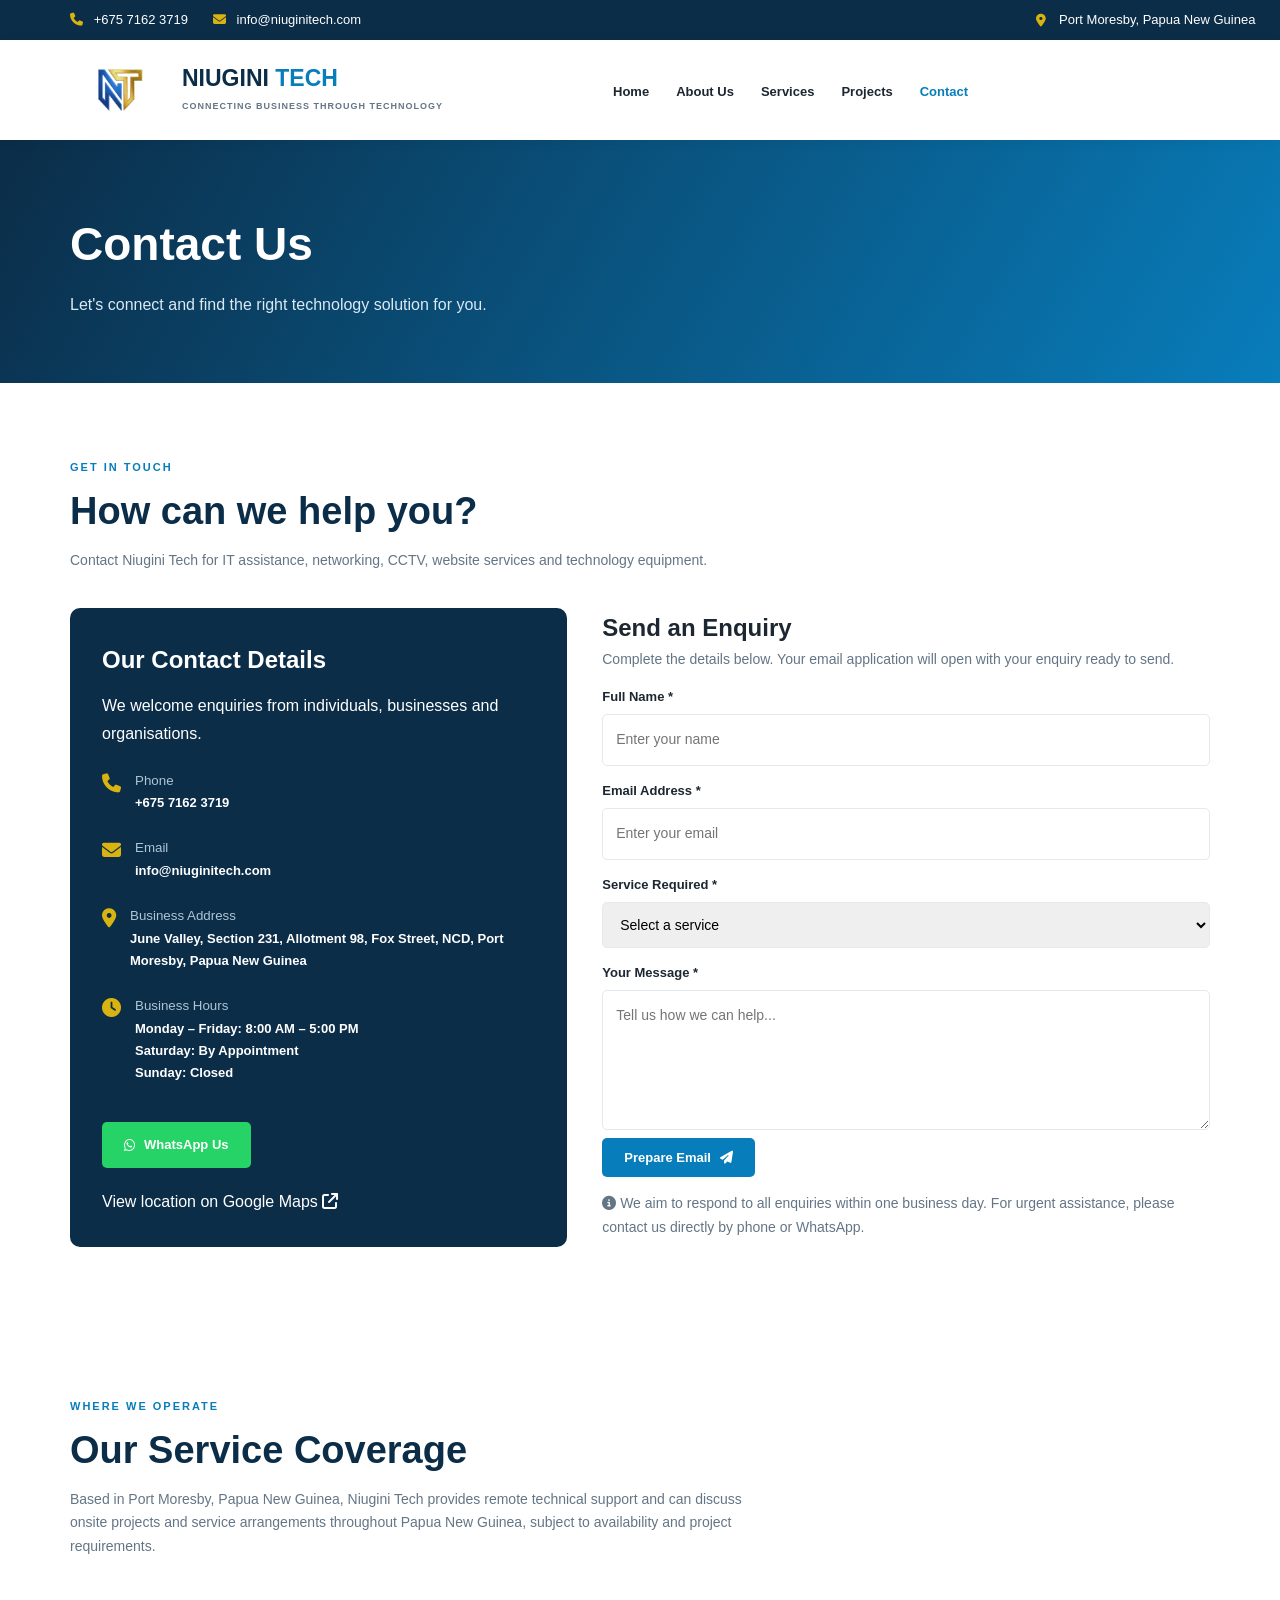
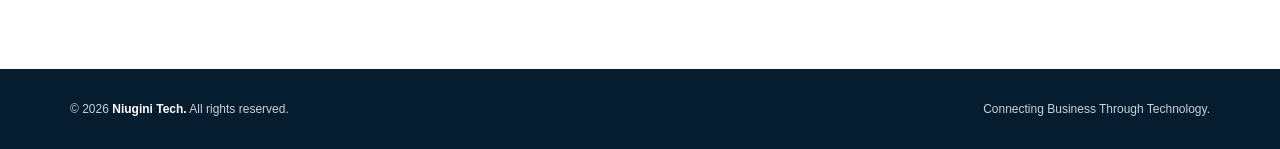
==== niuginitech/contact.html @ c04d4aa9 "niuginitech official publish Niugini Tech Official Publish" ====
<!DOCTYPE html>
<html lang="en">
<head>
  <meta charset="UTF-8">
  <meta name="viewport" content="width=device-width, initial-scale=1.0">

  <title>Contact Us | Niugini Tech – IT & Technology Solutions PNG</title>

  <meta name="description" content="Contact Niugini Tech in Port Moresby for CCTV installations, networking, IT support, website development and technology solutions throughout Papua New Guinea.">
  <meta name="keywords" content="Niugini Tech, IT Support PNG, CCTV Installation Port Moresby, Networking PNG, Starlink Installation, PTP Wireless, Website Development PNG">
  <meta name="author" content="Niugini Tech">
  <meta name="robots" content="index, follow">

  <meta property="og:title" content="Contact Niugini Tech | Technology Solutions PNG">
  <meta property="og:description" content="Get in touch with Niugini Tech for IT support, CCTV, networking and technology solutions in Papua New Guinea.">
  <meta property="og:type" content="website">

  <link rel="icon" type="image/png" href="images/logo.png">

  <link rel="stylesheet" href="css/style.css">
  <link rel="stylesheet" href="https://cdnjs.cloudflare.com/ajax/libs/font-awesome/6.5.0/css/all.min.css">
</head>

<body>

<!-- TOP BAR -->
<div class="topbar">
  <div class="container">

    <div class="contact-info">
      <span>
        <i class="fas fa-phone"></i>
        <a href="tel:+67571623719">+675 7162 3719</a>
      </span>

      <span>
        <i class="fas fa-envelope"></i>
        <a href="mailto:info@niuginitech.com">info@niuginitech.com</a>
      </span>
    </div>

    <span>
      <i class="fas fa-location-dot"></i>
      Port Moresby, Papua New Guinea
    </span>

  </div>
</div>

<!-- HEADER / NAVIGATION -->
<header>
  <nav class="navbar container">

    <a class="brand" href="index.html">
      <img src="images/logo.png"
           alt="Niugini Tech Logo"
           class="brand-logo">

      <span>
        <span class="brand-name">
          NIUGINI <span>TECH</span>
        </span>

        <span class="brand-tagline">
          CONNECTING BUSINESS THROUGH TECHNOLOGY
        </span>
      </span>
    </a>

    <button class="menu-toggle"
            type="button"
            aria-label="Toggle navigation menu"
            aria-expanded="false">
      <i class="fas fa-bars"></i>
    </button>

    <ul class="nav-links">
      <li><a href="index.html">Home</a></li>
      <li><a href="about.html">About Us</a></li>
      <li><a href="services.html">Services</a></li>
      <li><a href="projects.html">Projects</a></li>
      <li><a class="active" href="contact.html" aria-current="page">Contact</a></li>
    </ul>

  </nav>
</header>

<main>

  <!-- PAGE BANNER -->
  <section class="page-banner">
    <div class="container">
      <h1>Contact Us</h1>
      <p>Let's connect and find the right technology solution for you.</p>
    </div>
  </section>

  <!-- CONTACT SECTION -->
  <section>
    <div class="container">

      <div class="section-heading">
        <span class="section-label">Get in Touch</span>
        <h2>How can we help you?</h2>
        <p>
          Contact Niugini Tech for IT assistance, networking, CCTV,
          website services and technology equipment.
        </p>
      </div>

      <div class="contact-grid">

        <!-- CONTACT DETAILS -->
        <div class="contact-box">

          <h2>Our Contact Details</h2>

          <p>
            We welcome enquiries from individuals, businesses
            and organisations.
          </p>

          <!-- PHONE -->
          <div class="contact-detail">
            <i class="fas fa-phone"></i>

            <div>
              <small>Phone</small>
              <strong>
                <a href="tel:+67571623719">+675 7162 3719</a>
              </strong>
            </div>
          </div>

          <!-- EMAIL -->
          <div class="contact-detail">
            <i class="fas fa-envelope"></i>

            <div>
              <small>Email</small>
              <strong>
                <a href="mailto:info@niuginitech.com">
                  info@niuginitech.com
                </a>
              </strong>
            </div>
          </div>

          <!-- ADDRESS -->
          <div class="contact-detail">
            <i class="fas fa-location-dot"></i>

            <div>
              <small>Business Address</small>
              <strong>
                June Valley, Section 231, Allotment 98,
                Fox Street, NCD, Port Moresby,
                Papua New Guinea
              </strong>
            </div>
          </div>

          <!-- BUSINESS HOURS -->
          <div class="contact-detail">
            <i class="fas fa-clock"></i>

            <div>
              <small>Business Hours</small>
              <strong>
                Monday – Friday: 8:00 AM – 5:00 PM<br>
                Saturday: By Appointment<br>
                Sunday: Closed
              </strong>
            </div>
          </div>

          <!-- WHATSAPP -->
          <a class="btn"
             style="background:#25D366;color:white;margin-top:15px"
             href="https://wa.me/67571623719"
             target="_blank"
             rel="noopener noreferrer">
            <i class="fab fa-whatsapp"></i>
            WhatsApp Us
          </a>

          <!-- GOOGLE MAPS -->
          <p style="margin-top:20px">
            <a href="https://www.google.com/maps/search/?api=1&query=June+Valley+Section+231+Allotment+98+Fox+Street+Port+Moresby+Papua+New+Guinea"
               target="_blank"
               rel="noopener noreferrer">
              View location on Google Maps
              <i class="fas fa-arrow-up-right-from-square"></i>
            </a>
          </p>

        </div>

        <!-- ENQUIRY FORM -->
        <div>

          <h2>Send an Enquiry</h2>

          <p style="color:var(--muted);font-size:14px">
            Complete the details below. Your email application
            will open with your enquiry ready to send.
          </p>

          <form class="contact-form" id="contactForm">

            <label for="name">Full Name *</label>
            <input id="name"
                   name="name"
                   type="text"
                   autocomplete="name"
                   required
                   placeholder="Enter your name">

            <label for="email">Email Address *</label>
            <input id="email"
                   name="email"
                   type="email"
                   autocomplete="email"
                   required
                   placeholder="Enter your email">

            <label for="service">Service Required *</label>
            <select id="service" name="service" required>
              <option value="">Select a service</option>
              <option>IT Support & Troubleshooting</option>
              <option>Networking & Connectivity</option>
              <option>CCTV & Security Systems</option>
              <option>Starlink Installation</option>
              <option>PTP Installation & Configuration</option>
              <option>Computers & IT Equipment</option>
              <option>Website Design & Development</option>
              <option>Domain Registration & Hosting</option>
              <option>Business Email Setup</option>
              <option>Business IT Support</option>
              <option>Other Enquiry</option>
            </select>

            <label for="message">Your Message *</label>
            <textarea id="message"
                      name="message"
                      required
                      placeholder="Tell us how we can help..."></textarea>

            <button class="btn btn-primary" type="submit">
              Prepare Email
              <i class="fas fa-paper-plane"></i>
            </button>

          </form>

          <!-- RESPONSE COMMITMENT -->
          <p style="color:var(--muted);font-size:14px;margin-top:15px;line-height:1.7">
            <i class="fas fa-info-circle"></i>
            We aim to respond to all enquiries within one business day.
            For urgent assistance, please contact us directly by phone
            or WhatsApp.
          </p>

        </div>

      </div>
    </div>
  </section>

  <!-- SERVICE COVERAGE -->
  <section>
    <div class="container">

      <div class="section-heading">
        <span class="section-label">Where We Operate</span>
        <h2>Our Service Coverage</h2>

        <p>
          Based in Port Moresby, Papua New Guinea, Niugini Tech
          provides remote technical support and can discuss onsite
          projects and service arrangements throughout Papua New Guinea,
          subject to availability and project requirements.
        </p>
      </div>

    </div>
  </section>

</main>

<!-- FOOTER -->
<footer>
  <div class="container footer-inner">

    <span>
      © <span id="year"></span>
      <strong>Niugini Tech.</strong>
      All rights reserved.
    </span>

    <span>Connecting Business Through Technology.</span>

  </div>
</footer>

<!-- PAGE SCRIPTS -->
<script>

  // Automatic copyright year
  document.getElementById("year").textContent =
    new Date().getFullYear();

  // Contact form email preparation
  document.getElementById("contactForm").addEventListener("submit", function(event) {

    event.preventDefault();

    const name = document.getElementById("name").value.trim();
    const email = document.getElementById("email").value.trim();
    const service = document.getElementById("service").value;
    const message = document.getElementById("message").value.trim();

    if (!name || !email || !service || !message) {
      alert("Please complete all required fields.");
      return;
    }

    const subject = encodeURIComponent(
      "Website Enquiry - " + service
    );

    const body = encodeURIComponent(
      "New Enquiry - Niugini Tech\n\n" +
      "Name: " + name + "\n" +
      "Email: " + email + "\n" +
      "Service Required: " + service + "\n\n" +
      "Message:\n" + message
    );

    window.location.href =
      "mailto:info@niuginitech.com?subject=" +
      subject + "&body=" + body;

  });

</script>

<script src="js/script.js"></script>

</body>
</html>
---- niuginitech/css/style.css ----
:root {
  --navy: #0B2D48;
  --blue: #087DBB;
  --gold: #D9B310;
  --dark: #1D2731;
  --muted: #647586;
  --light: #F4F8FB;
  --white: #FFFFFF;
  --border: #E2EAF0;
  --shadow: 0 10px 30px rgba(11,45,72,.09);
}

* {
  margin: 0;
  padding: 0;
  box-sizing: border-box;
}

html { scroll-behavior: smooth; }

body {
  font-family: Arial, Helvetica, sans-serif;
  color: var(--dark);
  line-height: 1.7;
}

a { text-decoration: none; color: inherit; }

.container {
  width: min(1140px, 90%);
  margin: auto;
}

.topbar {
  background: var(--navy);
  color: white;
  padding: 9px 0;
  font-size: 13px;
}

.topbar .container {
    display: flex;
    align-items: center;
    justify-content: flex-start;
    gap: 25px;
    flex-wrap: nowrap;
}

.topbar .contact-info {
    display: flex;
    align-items: center;
    gap: 25px;
    flex-shrink: 0;
}

.topbar .container > span {
    display: inline-flex;
    align-items: center;
    gap: 6px;
    margin-left: 650px;
    white-space: nowrap;
}

.topbar i { color: var(--gold); margin-right: 7px; }

header {
  background: white;
  position: sticky;
  top: 0;
  z-index: 1000;
  box-shadow: 0 2px 12px rgba(0,0,0,.05);
}

.navbar {
  min-height: 82px;
  display: flex;
  align-items: center;
  justify-content: flex-start;
  gap: 0;
}

.nav-links {
  display: flex;
  list-style: none;
  align-items: center;
  gap: 27px;
  margin-left: clamp(80px, 15vw, 170px);
}

.brand {
  display: flex;
  align-items: center;
  gap: 12px;
  color: var(--navy);
}

.brand-icon {
  width: 46px;
  height: 46px;
  display: grid;
  place-items: center;
  border-radius: 10px;
  color: white;
  background: var(--blue);
  font-size: 21px;
}

.brand-name {
  font-size: 23px;
  font-weight: 800;
  line-height: 1.1;
}

.brand-name span { color: var(--blue); }

.brand-tagline {
  display: block;
  font-size: 9px;
  font-weight: 700;
  letter-spacing: 1px;
  color: var(--muted);
  margin-top: 5px;
}

.nav-links {
  display: flex;
  list-style: none;
  align-items: center;
  gap: 27px;
}

.nav-links a {
  font-size: 13px;
  font-weight: 700;
  transition: .2s;
}

.nav-links a:hover,
.nav-links a.active { color: var(--blue); }

.btn {
  display: inline-flex;
  align-items: center;
  justify-content: center;
  gap: 9px;
  padding: 12px 22px;
  border-radius: 5px;
  font-weight: 700;
  font-size: 13px;
  border: 0;
  cursor: pointer;
}

.btn-primary {
  background: var(--blue);
  color: white;
}

.btn-primary:hover { background: var(--navy); }

.menu-toggle {
  display: none;
  border: 0;
  background: none;
  font-size: 24px;
  color: var(--navy);
  cursor: pointer;
}

.hero {
  padding: 105px 0;
  color: white;
  background:
    linear-gradient(110deg, rgba(7,31,51,.96), rgba(8,93,145,.83)),
    url("../images/hero.jpg") center/cover;
}

.hero-content { max-width: 720px; }

.eyebrow {
  color: var(--gold);
  font-size: 12px;
  font-weight: 800;
  letter-spacing: 2px;
}

.hero h1 {
  font-size: clamp(38px, 6vw, 62px);
  line-height: 1.12;
  margin: 18px 0;
}

.hero h1 span { color: #80D1FF; }

.hero p {
  color: #DFEBF4;
  max-width: 620px;
  margin-bottom: 27px;
}

.page-banner {
  background: linear-gradient(120deg, var(--navy), var(--blue));
  color: white;
  padding: 65px 0;
}

.page-banner h1 {
  font-size: clamp(32px, 5vw, 46px);
  margin-bottom: 8px;
}

.page-banner p { color: #D9EAF5; }

section { padding: 75px 0; }

.section-label {
  display: block;
  color: var(--blue);
  font-size: 11px;
  font-weight: 800;
  letter-spacing: 2px;
  text-transform: uppercase;
  margin-bottom: 12px;
}

.section-heading {
  max-width: 700px;
  margin-bottom: 35px;
}

.section-heading h2 {
  font-size: clamp(28px, 4vw, 38px);
  color: var(--navy);
  line-height: 1.2;
  margin-bottom: 14px;
}

.section-heading p,
.body-copy p {
  color: var(--muted);
  font-size: 14px;
  margin-bottom: 15px;
}

.light-section { background: var(--light); }

.grid {
  display: grid;
  grid-template-columns: repeat(3, 1fr);
  gap: 22px;
}

.card {
  padding: 27px;
  border: 1px solid var(--border);
  border-radius: 9px;
  background: white;
  transition: .25s;
}

.card:hover {
  transform: translateY(-5px);
  box-shadow: var(--shadow);
}

.card-icon {
  width: 52px;
  height: 52px;
  display: grid;
  place-items: center;
  background: #EAF5FB;
  color: var(--blue);
  border-radius: 10px;
  font-size: 21px;
  margin-bottom: 17px;
}

.card h3 {
  color: var(--navy);
  font-size: 17px;
  margin-bottom: 9px;
}

.card p {
  color: var(--muted);
  font-size: 13px;
}

.two-column {
  display: grid;
  grid-template-columns: 1fr 1fr;
  align-items: center;
  gap: 45px;
}

.feature-image {
  min-height: 330px;
  border-radius: 12px;
  background:
    linear-gradient(0deg, rgba(11,45,72,.25), transparent),
    url("../images/about.jpg") center/cover;
}

.highlight {
  padding: 20px;
  background: #EAF5FB;
  border-left: 4px solid var(--gold);
  color: var(--navy);
  margin-top: 20px;
  font-weight: 600;
}

.values-grid {
  display: grid;
  grid-template-columns: repeat(5, 1fr);
  gap: 14px;
}

.value-card {
  padding: 22px 17px;
  background: var(--navy);
  color: white;
  border-radius: 8px;
}

.value-card i {
  color: var(--gold);
  font-size: 22px;
  margin-bottom: 12px;
}

.value-card h3 { font-size: 14px; margin-bottom: 7px; }
.value-card p { font-size: 12px; color: #D3E1EB; }

.contact-grid {
  display: grid;
  grid-template-columns: .9fr 1.1fr;
  gap: 35px;
}

.contact-box {
  padding: 32px;
  background: var(--navy);
  color: white;
  border-radius: 10px;
}

.contact-box h2 { margin-bottom: 12px; }

.contact-detail {
  display: flex;
  gap: 14px;
  margin: 23px 0;
  align-items: flex-start;
}

.contact-detail i {
  color: var(--gold);
  font-size: 19px;
  margin-top: 4px;
}

.contact-detail small {
  display: block;
  color: #AFC5D5;
}

.contact-detail strong {
  display: block;
  font-size: 13px;
  overflow-wrap: anywhere;
}

.contact-form label {
  display: block;
  font-size: 13px;
  font-weight: 700;
  margin: 14px 0 6px;
}

.contact-form input,
.contact-form textarea,
.contact-form select {
  width: 100%;
  padding: 13px;
  border: 1px solid var(--border);
  border-radius: 5px;
  font: inherit;
  font-size: 14px;
}

.contact-form textarea {
  min-height: 130px;
  resize: vertical;
}

footer {
  background: #061D30;
  color: #C4D3DF;
  padding: 30px 0;
  font-size: 12px;
}

.footer-inner {
  display: flex;
  justify-content: space-between;
  flex-wrap: wrap;
  gap: 15px;
}

footer strong { color: white; }

@media(max-width: 900px) {
  .nav-links { gap: 13px; }
  .nav-links a { font-size: 12px; }
  .grid { grid-template-columns: repeat(2, 1fr); }
  .values-grid { grid-template-columns: repeat(3, 1fr); }
  .nav-links {margin-left: 0;}
}

@media(max-width: 700px) {
  .navbar { min-height: 72px; }
  .menu-toggle { display: block; }

  .nav-links {
    display: none;
    position: absolute;
    top: 72px;
    left: 0;
    right: 0;
    padding: 22px 5%;
    background: white;
    flex-direction: column;
    align-items: flex-start;
    box-shadow: var(--shadow);
  }

  .nav-links.open { display: flex; }
  .hero { padding: 75px 0; }
  section { padding: 58px 0; }
  .two-column, .contact-grid { grid-template-columns: 1fr; }
  .grid { grid-template-columns: 1fr; }
  .values-grid { grid-template-columns: repeat(2, 1fr); }
}

@media(max-width: 420px) {
  .values-grid { grid-template-columns: 1fr; }
  .brand-name { font-size: 20px; }
}


.brand-logo {
  width: 100px;
  height: 100px;
  object-fit: contain;
  display: block;
  flex-shrink: 0;
}


/* HOME PAGE IMPROVEMENTS */

.hero-actions {
  display: flex;
  align-items: center;
  flex-wrap: wrap;
  gap: 12px;
}

.call-button {
  background: #ffffff;
  color: var(--navy);
}

.hero-location {
  margin-top: 24px;
  color: #dcebf5;
  font-size: 13px;
}

.hero-location i {
  color: var(--gold);
  margin-right: 7px;
}

.trust-section {
  padding: 28px 0;
  background: #ffffff;
  border-bottom: 1px solid var(--border);
}

.trust-grid {
  display: grid;
  grid-template-columns: repeat(4, 1fr);
  gap: 22px;
}

.trust-item {
  display: flex;
  align-items: center;
  gap: 13px;
}

.trust-item > i {
  color: var(--blue);
  font-size: 24px;
}

.trust-item h3 {
  color: var(--navy);
  font-size: 14px;
  margin-bottom: 3px;
}

.trust-item p {
  color: var(--muted);
  font-size: 11px;
}

.services-link {
  margin-top: 28px;
}

.location-section {
  background: #ffffff;
}

.location-content h2 {
  color: var(--navy);
  font-size: 34px;
  line-height: 1.25;
  margin: 10px 0 18px;
}

.location-content > p {
  color: var(--muted);
  font-size: 14px;
  margin-bottom: 15px;
}

.location-address {
  display: flex;
  gap: 15px;
  padding: 18px;
  margin: 22px 0;
  background: var(--light);
  border-radius: 8px;
}

.location-address > i {
  color: var(--blue);
  font-size: 22px;
}

.location-address strong {
  color: var(--navy);
}

.location-address p {
  color: var(--muted);
  font-size: 13px;
  margin-top: 5px;
}

.location-card {
  min-height: 310px;
  padding: 40px;
  border-radius: 12px;
  background: linear-gradient(135deg, var(--navy), var(--blue));
  display: flex;
  flex-direction: column;
  justify-content: center;
  align-items: center;
  text-align: center;
  color: #ffffff;
}

.location-card > i {
  color: var(--gold);
  font-size: 45px;
  margin-bottom: 20px;
}

.location-card h3 {
  font-size: 25px;
  margin-bottom: 8px;
}

.location-card p {
  font-size: 16px;
}

.location-card span {
  color: #dcebf5;
  font-size: 12px;
  margin-top: 5px;
}

.quote-form-wrapper {
  max-width: 850px;
  margin: 0 auto;
  padding: 35px;
  border: 1px solid var(--border);
  border-radius: 12px;
  background: #ffffff;
  box-shadow: var(--shadow);
}

.form-grid {
  display: grid;
  grid-template-columns: repeat(2, 1fr);
  gap: 8px 20px;
}

.contact-form label {
  display: block;
  font-size: 13px;
  font-weight: 700;
  margin: 14px 0 6px;
}

.contact-form input,
.contact-form textarea,
.contact-form select {
  width: 100%;
  padding: 13px;
  border: 1px solid var(--border);
  border-radius: 5px;
  font: inherit;
  font-size: 14px;
}

.contact-form textarea {
  min-height: 140px;
  resize: vertical;
}

.contact-form input:focus,
.contact-form textarea:focus,
.contact-form select:focus {
  outline: none;
  border-color: var(--blue);
  box-shadow: 0 0 0 3px rgba(8,125,187,.1);
}

.form-note {
  color: var(--muted);
  font-size: 11px;
  margin-top: 12px;
}

.final-cta {
  background: var(--navy);
  color: #ffffff;
  text-align: center;
  padding: 75px 0;
}

.final-cta h2 {
  font-size: clamp(28px, 4vw, 40px);
  margin: 14px 0;
}

.final-cta p {
  max-width: 620px;
  margin: 0 auto 25px;
  color: #dcebf5;
}

.final-cta .hero-actions {
  justify-content: center;
}

@media(max-width: 900px) {
  .trust-grid {
    grid-template-columns: repeat(2, 1fr);
  }
}

@media(max-width: 700px) {
  .topbar .container {
    gap: 8px;
  }

  .trust-grid {
    grid-template-columns: 1fr 1fr;
  }

  .form-grid {
    grid-template-columns: 1fr;
  }

  .quote-form-wrapper {
    padding: 20px;
  }

  .location-content h2 {
    font-size: 29px;
  }

  .hero-actions {
    align-items: stretch;
  }

  .hero-actions .btn {
    margin-left: 0 !important;
  }
}

@media(max-width: 420px) {
  .trust-grid {
    grid-template-columns: 1fr;
  }
}


/* ABOUT PAGE - FOUNDER PROFILE */

.founder-section {
  display: grid;
  grid-template-columns: 0.85fr 1.15fr;
  gap: 55px;
  align-items: center;
}

.founder-photo {
  min-height: 390px;
  position: relative;
  overflow: hidden;
  border-radius: 12px;
  background: linear-gradient(135deg, var(--navy), var(--blue));
}

.founder-photo img {
  width: 100%;
  height: 390px;
  display: block;
  object-fit: cover;
}

.founder-placeholder {
  display: none;
  height: 390px;
  flex-direction: column;
  justify-content: center;
  align-items: center;
  color: #ffffff;
}

.founder-placeholder i {
  font-size: 70px;
  margin-bottom: 15px;
}

.founder-placeholder span {
  font-size: 13px;
}

.founder-content h2 {
  color: var(--navy);
  font-size: 34px;
  margin: 12px 0 20px;
}

.founder-content h3 {
  color: var(--blue);
  font-size: 25px;
  margin-bottom: 5px;
}

.founder-role {
  display: block;
  color: var(--muted);
  font-size: 13px;
  margin-bottom: 22px;
}

.founder-content p {
  color: var(--muted);
  font-size: 14px;
  line-height: 1.8;
  margin-bottom: 15px;
}

.founder-signoff {
  display: flex;
  flex-direction: column;
  margin-top: 25px;
  padding-left: 15px;
  border-left: 3px solid var(--gold);
}

.founder-signoff strong {
  color: var(--navy);
  font-size: 16px;
}

.founder-signoff span {
  color: var(--muted);
  font-size: 12px;
  margin-top: 4px;
}

/* COMPANY OVERVIEW */

.mission-grid {
  grid-template-columns: repeat(2, 1fr);
}

.capabilities-grid {
  display: grid;
  grid-template-columns: repeat(2, 1fr);
  gap: 15px;
}

.capability-item {
  display: flex;
  align-items: center;
  gap: 15px;
  padding: 18px;
  border: 1px solid var(--border);
  border-radius: 8px;
  background: #ffffff;
  color: var(--navy);
  font-size: 14px;
  font-weight: 600;
  transition: .2s ease;
}

.capability-item:hover {
  border-color: var(--blue);
  transform: translateY(-3px);
}

.capability-item i {
  width: 28px;
  color: var(--blue);
  font-size: 21px;
  text-align: center;
}

.commitment-content {
  max-width: 850px;
  text-align: center;
}

.commitment-content h2 {
  color: var(--navy);
  font-size: 34px;
  margin: 12px 0 18px;
}

.commitment-content p {
  color: var(--muted);
  line-height: 1.8;
}

/* RESPONSIVE ABOUT PAGE */

@media(max-width: 800px) {
  .founder-section {
    grid-template-columns: 1fr;
    gap: 30px;
  }

  .founder-photo,
  .founder-photo img,
  .founder-placeholder {
    min-height: 300px;
    height: 300px;
  }
}

@media(max-width: 600px) {
  .capabilities-grid {
    grid-template-columns: 1fr;
  }

  .mission-grid {
    grid-template-columns: 1fr;
  }

  .founder-content h2,
  .commitment-content h2 {
    font-size: 28px;
  }
}

/*Project Image*/
.project-image {
    width: 100%;
    height: 220px;
    object-fit: cover;
    border-radius: 10px;
    display: block;
}

/* PROJECT IMAGE HOVER EFFECT */
.project-image {
    width: 100%;
    height: 220px;
    object-fit: cover;
    display: block;
    cursor: zoom-in;
    transition: transform 0.35s ease, filter 0.35s ease;
}

.project-placeholder {
    overflow: hidden;
    cursor: zoom-in;
}

.project-placeholder:hover .project-image,
.project-card:hover .project-image {
    transform: scale(1.06);
    filter: brightness(0.85);
}

/* IMAGE LIGHTBOX */
.image-lightbox {
    display: none;
    position: fixed;
    inset: 0;
    z-index: 9999;
    background: rgba(0, 0, 0, 0.92);
    align-items: center;
    justify-content: center;
    padding: 30px;
}

.image-lightbox.active {
    display: flex;
}

.image-lightbox img {
    max-width: 90%;
    max-height: 85vh;
    object-fit: contain;
    border-radius: 8px;
    box-shadow: 0 10px 40px rgba(0, 0, 0, 0.5);
}

.lightbox-close {
    position: absolute;
    top: 20px;
    right: 30px;
    color: #fff;
    font-size: 38px;
    cursor: pointer;
    background: none;
    border: none;
}

@media (max-width: 600px) {
    .image-lightbox {
        padding: 15px;
    }

    .image-lightbox img {
        max-width: 100%;
        max-height: 80vh;
    }

    .lightbox-close {
        top: 10px;
        right: 18px;
    }
}

/* PROJECT IMAGE SLIDESHOW */
.project-slideshow {
    position: relative;
    width: 100%;
    height: 220px;
    overflow: hidden;
}

.project-slideshow .project-image {
    position: absolute;
    inset: 0;
    width: 100%;
    height: 100%;
    object-fit: cover;
    opacity: 0;
    cursor: zoom-in;
    transition: opacity 0.8s ease;
}

.project-slideshow .project-image.active {
    opacity: 1;
    z-index: 1;
}

/* VIEW ALL PROJECTS BUTTON IN SERVICES PAGE*/
.projects-view-all {
    text-align: center;
    margin-top: 35px;
}

.projects-view-all .btn {
    display: inline-flex;
    align-items: center;
    gap: 10px;
}

/* about us feature image niugini*/
.feature-image {
    width: 100%;
    min-height: 350px;
    overflow: hidden;
    border-radius: 12px;
}

.feature-image img {
    width: 100%;
    height: 100%;
    min-height: 350px;
    object-fit: cover;
    display: block;
}
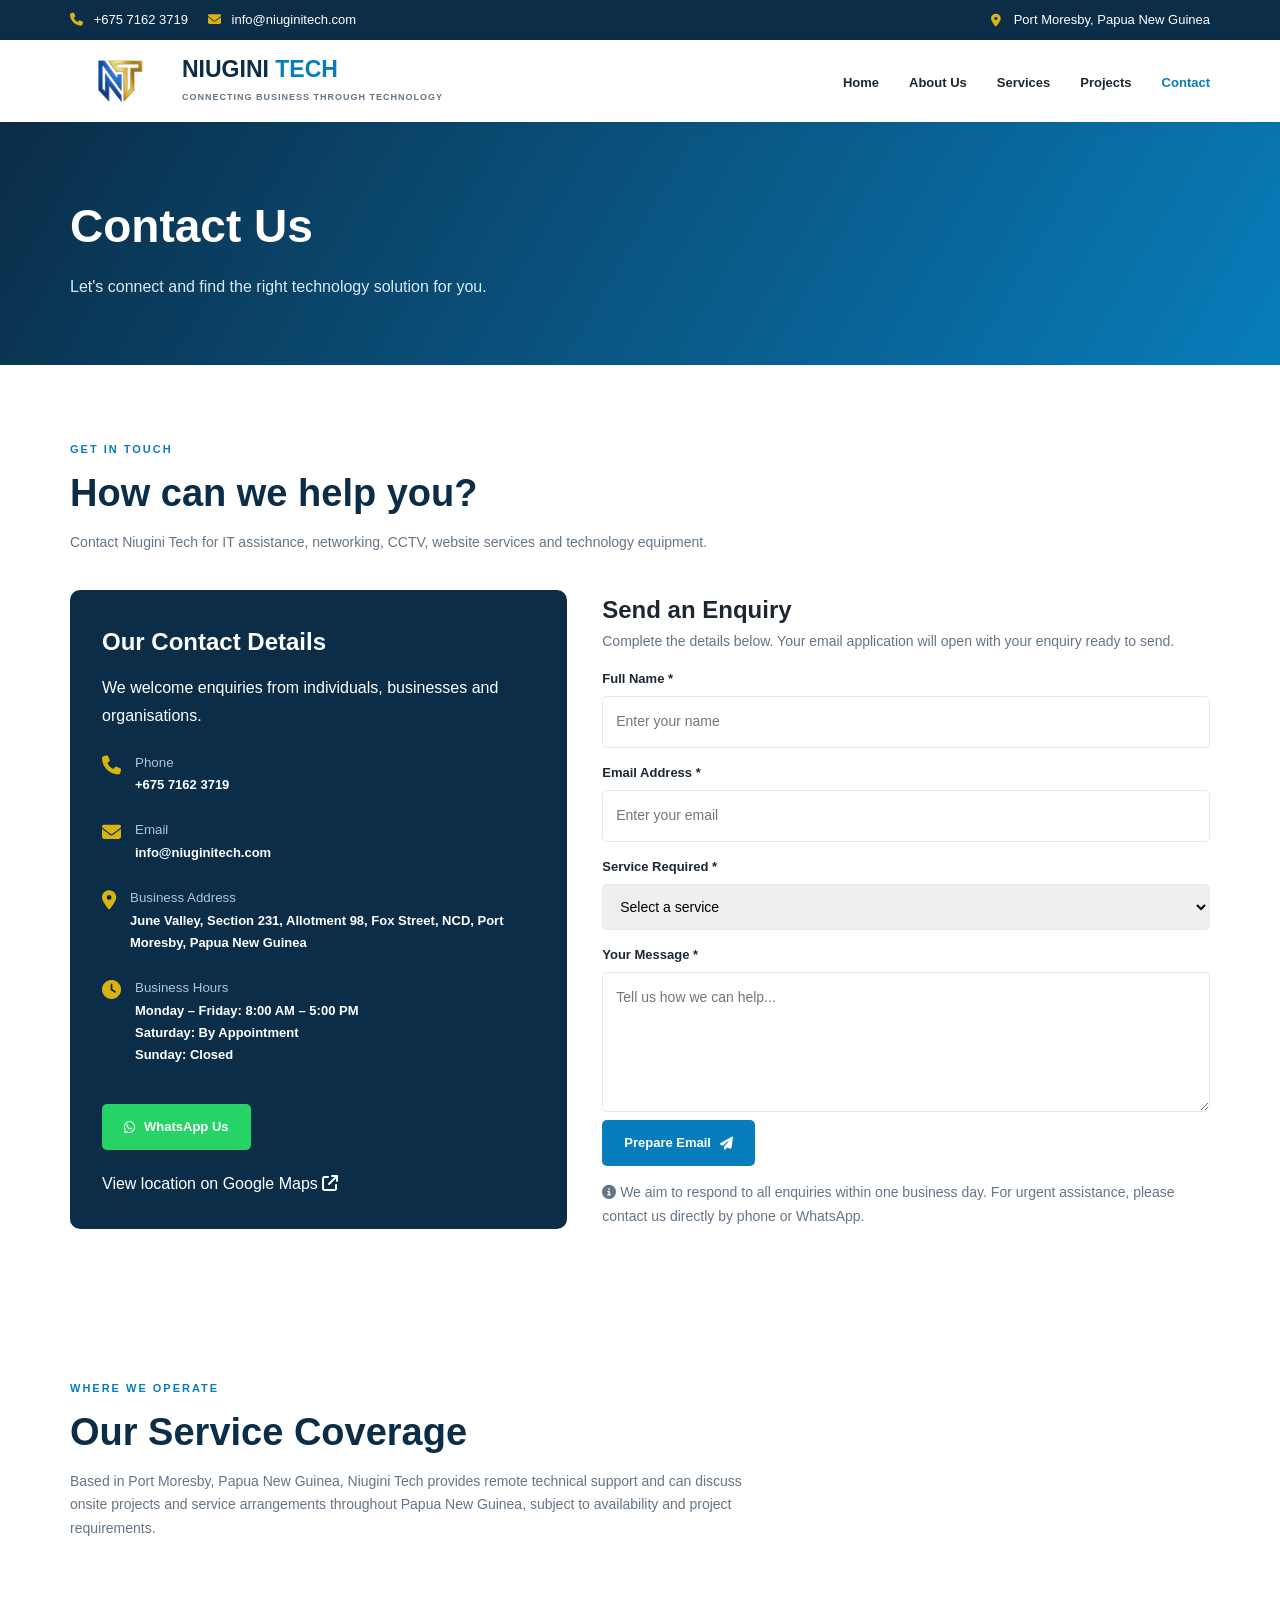
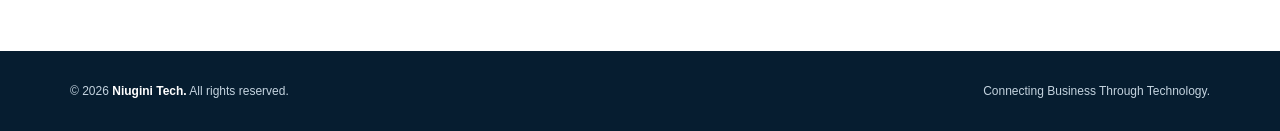
==== commit aead2e1b: "email commit" ====
--- a/niuginitech/contact.html
+++ b/niuginitech/contact.html
@@ -242,15 +242,15 @@
             </select>
 
             <label for="message">Your Message *</label>
-            <textarea id="message"
-                      name="message"
-                      required
-                      placeholder="Tell us how we can help..."></textarea>
-
-            <button class="btn btn-primary" type="submit">
-              Prepare Email
-              <i class="fas fa-paper-plane"></i>
-            </button>
+              <textarea id="message"
+                        name="message"
+                        required
+                        placeholder="Tell us how we can help..."></textarea>
+              
+              <a href="mailto:jjmjeremy20@gmail.com" class="btn btn-primary">
+                  Prepare Email
+                  <i class="fas fa-paper-plane"></i>
+            </a>
 
           </form>
 
--- a/niuginitech/css/style.css
+++ b/niuginitech/css/style.css
@@ -17,12 +17,17 @@
   box-sizing: border-box;
 }
 
-html { scroll-behavior: smooth; }
+html {
+  scroll-behavior: smooth;
+  overflow-x: hidden;
+}
 
 body {
   font-family: Arial, Helvetica, sans-serif;
   color: var(--dark);
   line-height: 1.7;
+  max-width: 100%;
+  overflow-x: hidden;
 }
 
 a { text-decoration: none; color: inherit; }
@@ -40,52 +45,79 @@
 }
 
 .topbar .container {
-    display: flex;
-    align-items: center;
-    justify-content: flex-start;
-    gap: 25px;
-    flex-wrap: nowrap;
+  display: flex;
+  align-items: center;
+  justify-content: space-between;
+  gap: 15px;
+  flex-wrap: wrap;
 }
 
 .topbar .contact-info {
-    display: flex;
-    align-items: center;
-    gap: 25px;
-    flex-shrink: 0;
+  display: flex;
+  align-items: center;
+  gap: 20px;
+  flex-wrap: wrap;
 }
 
 .topbar .container > span {
-    display: inline-flex;
-    align-items: center;
-    gap: 6px;
-    margin-left: 650px;
-    white-space: nowrap;
-}
-
-.topbar i { color: var(--gold); margin-right: 7px; }
+  display: inline-flex;
+  align-items: center;
+  gap: 6px;
+}
+
+.topbar i {
+  color: var(--gold);
+  margin-right: 7px;
+}
+
+@media (max-width: 768px) {
+  .topbar .container {
+    justify-content: center;
+    text-align: center;
+    gap: 8px;
+  }
+
+  .topbar .contact-info {
+    justify-content: center;
+    gap: 12px;
+  }
+}
 
 header {
   background: white;
   position: sticky;
   top: 0;
   z-index: 1000;
-  box-shadow: 0 2px 12px rgba(0,0,0,.05);
+  box-shadow: 0 2px 12px rgba(0, 0, 0, 0.05);
 }
 
 .navbar {
-  min-height: 82px;
-  display: flex;
-  align-items: center;
-  justify-content: flex-start;
-  gap: 0;
+  height: 82px;
+  display: flex;
+  align-items: center;
+}
+
+@media(max-width: 700px) {
+  .navbar { min-height: 72px; }
+  .brand-logo { width: 65px; height: 65px; }
+}
+
+.navbar .container {
+  display: flex;
+  align-items: center;
+  justify-content: space-between;
+  width: min(1140px, 90%);
+  margin: auto;
+  flex-wrap: nowrap; /* Ensures items never wrap to a new line */
 }
 
 .nav-links {
   display: flex;
   list-style: none;
   align-items: center;
-  gap: 27px;
-  margin-left: clamp(80px, 15vw, 170px);
+  gap: 30px;
+  margin-left: auto; /* Keeps them neatly aligned to the right side */
+  flex-wrap: nowrap;
 }
 
 .brand {
@@ -123,12 +155,6 @@
   margin-top: 5px;
 }
 
-.nav-links {
-  display: flex;
-  list-style: none;
-  align-items: center;
-  gap: 27px;
-}
 
 .nav-links a {
   font-size: 13px;
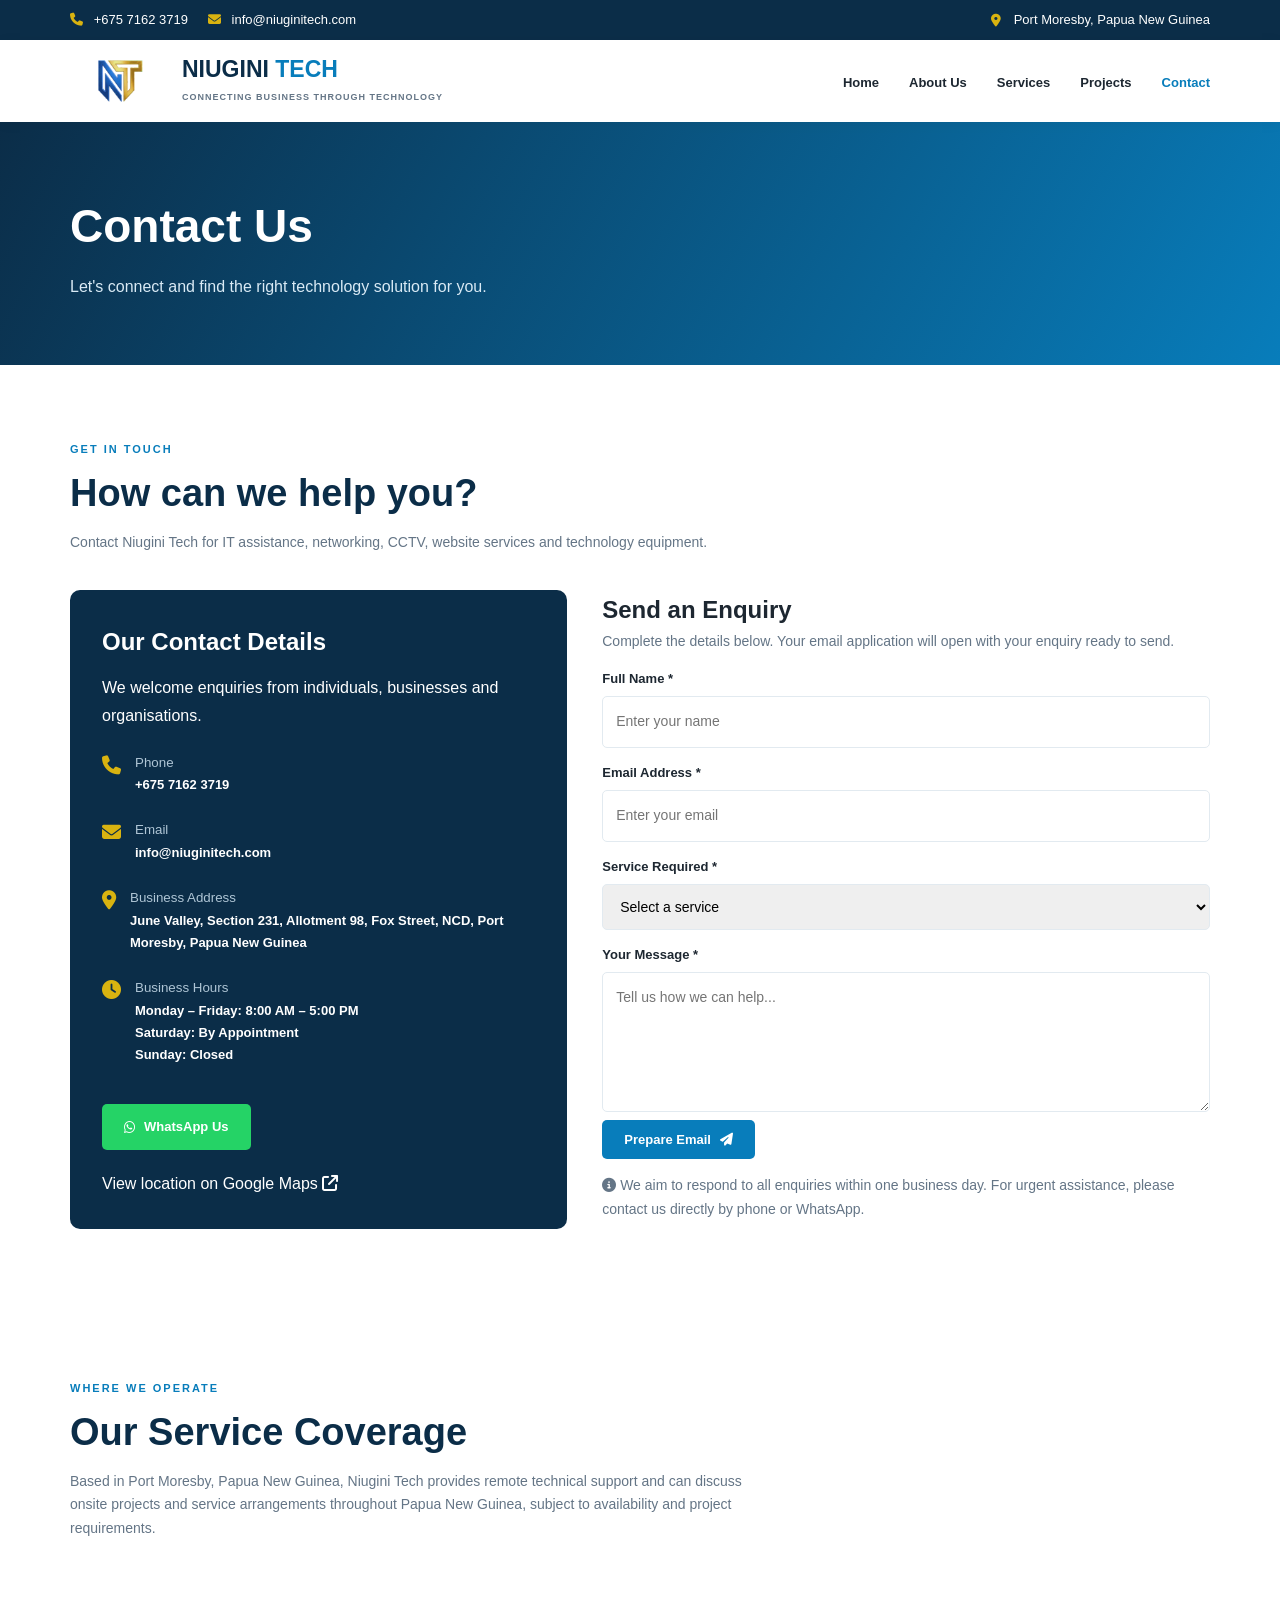
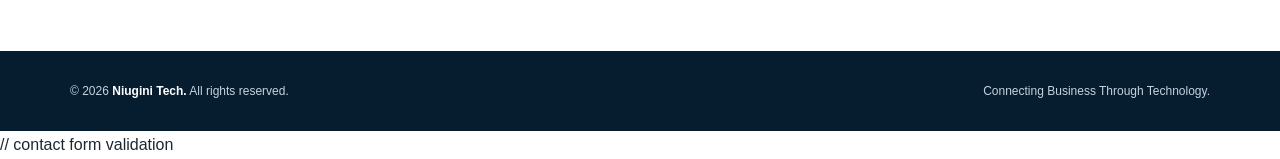
==== commit 2b395554: "contact form commit" ====
--- a/niuginitech/contact.html
+++ b/niuginitech/contact.html
@@ -247,10 +247,10 @@
                         required
                         placeholder="Tell us how we can help..."></textarea>
               
-              <a href="mailto:jjmjeremy20@gmail.com" class="btn btn-primary">
-                  Prepare Email
-                  <i class="fas fa-paper-plane"></i>
-            </a>
+                        <button type="button" onclick="prepareEmail()" class="btn btn-primary">
+              Prepare Email
+              <i class="fas fa-paper-plane"></i>
+            </button>
 
           </form>
 
@@ -346,6 +346,28 @@
 
 </script>
 
+// contact form validation
+
+  <script>
+function prepareEmail() {
+    const name = document.getElementById('name').value;
+    const email = document.getElementById('email').value;
+    const service = document.getElementById('service').value;
+    const message = document.getElementById('message').value;
+
+    // Basic validation
+    if (!name || !email || !service || !message) {
+        alert('Please fill out all required fields before preparing the email.');
+        return;
+    }
+
+    const subject = encodeURIComponent(`New Enquiry: ${service} - ${name}`);
+    const body = encodeURIComponent(`Name: ${name}\nEmail: ${email}\nService: ${service}\n\nMessage:\n${message}`);
+
+    window.location.href = `mailto:jjmjeremy20@gmail.com?subject=${subject}&body=${body}`;
+}
+</script>
+
 <script src="js/script.js"></script>
 
 </body>
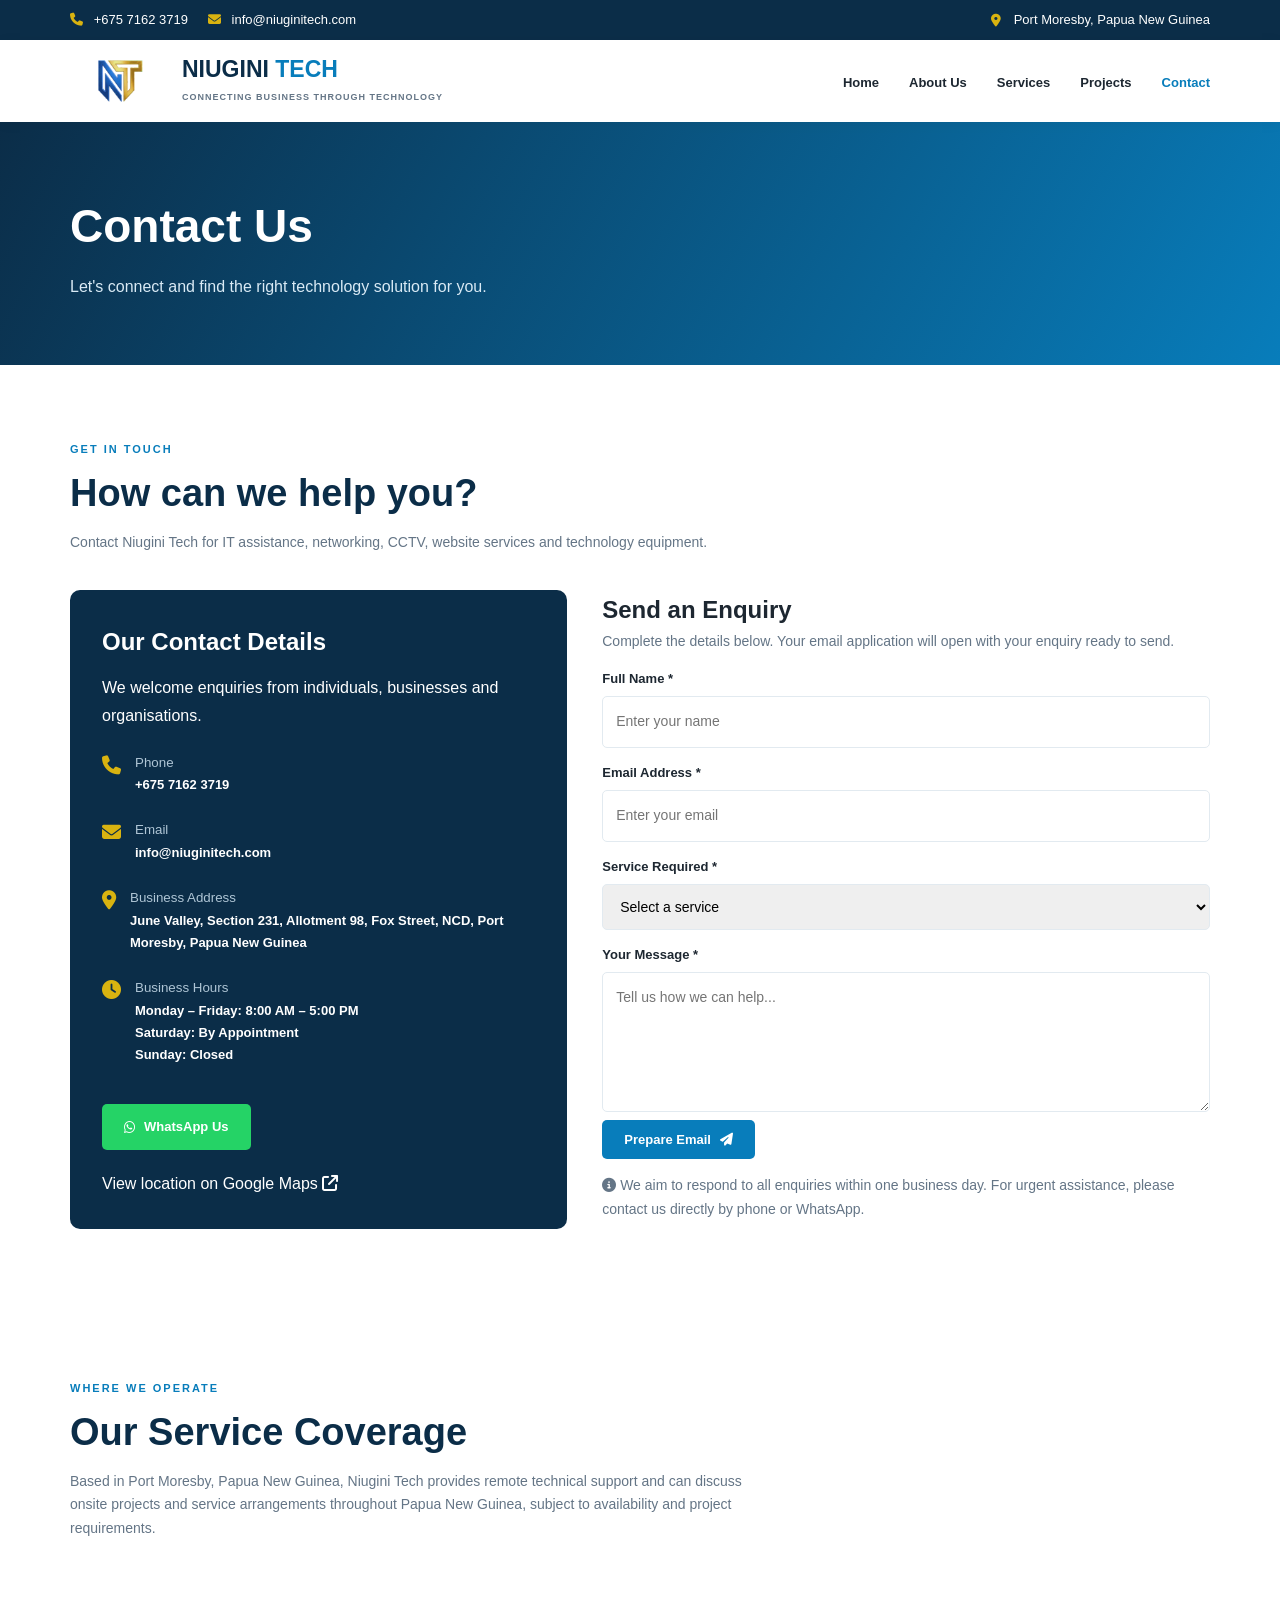
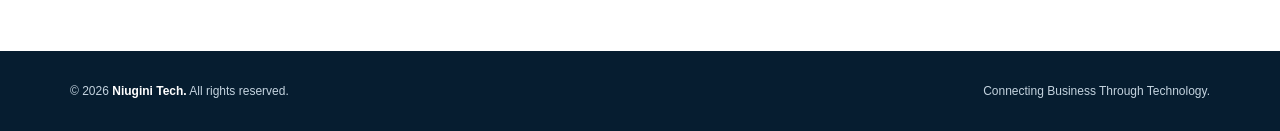
==== commit ae2ba592: "contact form commit" ====
--- a/niuginitech/contact.html
+++ b/niuginitech/contact.html
@@ -346,7 +346,7 @@
 
 </script>
 
-// contact form validation
+
 
   <script>
 function prepareEmail() {
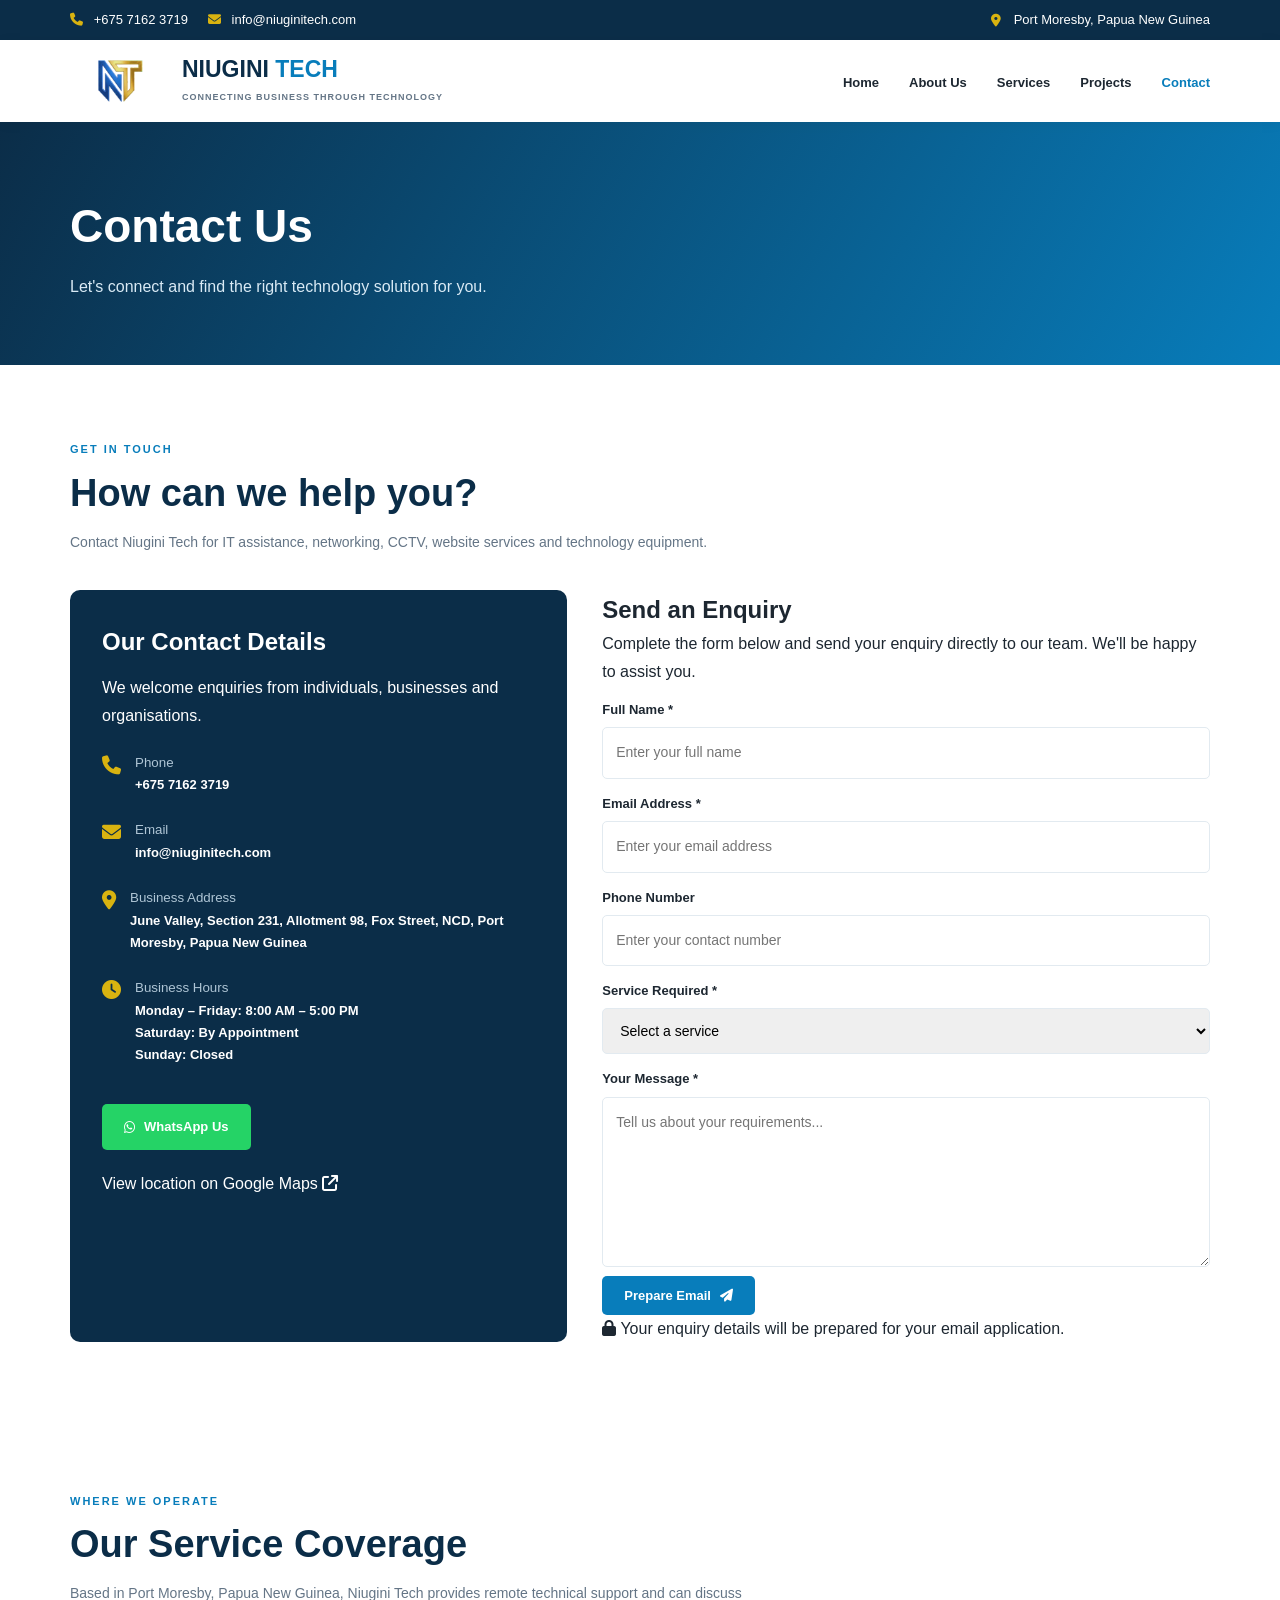
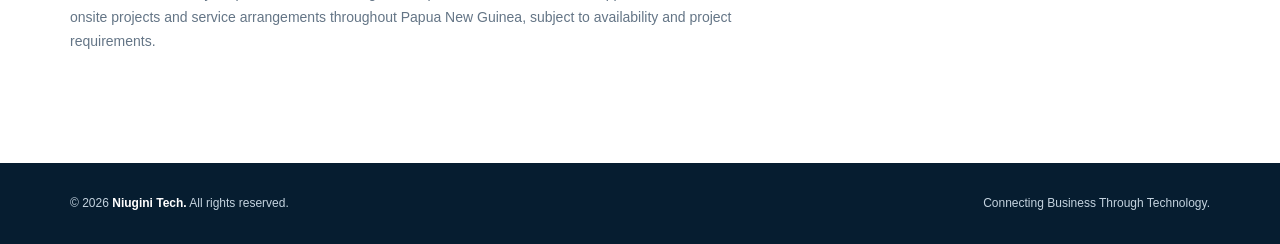
==== commit 8fd1cc31: "contact form html commit" ====
--- a/niuginitech/contact.html
+++ b/niuginitech/contact.html
@@ -197,73 +197,92 @@
 
         </div>
 
+ 
         <!-- ENQUIRY FORM -->
-        <div>
-
-          <h2>Send an Enquiry</h2>
-
-          <p style="color:var(--muted);font-size:14px">
-            Complete the details below. Your email application
-            will open with your enquiry ready to send.
-          </p>
-
-          <form class="contact-form" id="contactForm">
-
-            <label for="name">Full Name *</label>
-            <input id="name"
-                   name="name"
-                   type="text"
-                   autocomplete="name"
-                   required
-                   placeholder="Enter your name">
-
-            <label for="email">Email Address *</label>
-            <input id="email"
-                   name="email"
-                   type="email"
-                   autocomplete="email"
-                   required
-                   placeholder="Enter your email">
-
-            <label for="service">Service Required *</label>
-            <select id="service" name="service" required>
-              <option value="">Select a service</option>
-              <option>IT Support & Troubleshooting</option>
-              <option>Networking & Connectivity</option>
-              <option>CCTV & Security Systems</option>
-              <option>Starlink Installation</option>
-              <option>PTP Installation & Configuration</option>
-              <option>Computers & IT Equipment</option>
-              <option>Website Design & Development</option>
-              <option>Domain Registration & Hosting</option>
-              <option>Business Email Setup</option>
-              <option>Business IT Support</option>
-              <option>Other Enquiry</option>
-            </select>
-
-            <label for="message">Your Message *</label>
-              <textarea id="message"
-                        name="message"
-                        required
-                        placeholder="Tell us how we can help..."></textarea>
-              
-                        <button type="button" onclick="prepareEmail()" class="btn btn-primary">
-              Prepare Email
-              <i class="fas fa-paper-plane"></i>
-            </button>
-
-          </form>
-
-          <!-- RESPONSE COMMITMENT -->
-          <p style="color:var(--muted);font-size:14px;margin-top:15px;line-height:1.7">
-            <i class="fas fa-info-circle"></i>
-            We aim to respond to all enquiries within one business day.
-            For urgent assistance, please contact us directly by phone
-            or WhatsApp.
-          </p>
-
+        <div class="enquiry-wrapper">
+        
+            <h2>Send an Enquiry</h2>
+        
+            <p class="enquiry-intro">
+                Complete the form below and send your enquiry directly
+                to our team. We'll be happy to assist you.
+            </p>
+        
+            <form class="contact-form" id="contactForm">
+        
+                <label for="name">Full Name *</label>
+                <input
+                    id="name"
+                    name="name"
+                    type="text"
+                    autocomplete="name"
+                    required
+                    maxlength="100"
+                    placeholder="Enter your full name"
+                >
+        
+                <label for="email">Email Address *</label>
+                <input
+                    id="email"
+                    name="email"
+                    type="email"
+                    autocomplete="email"
+                    required
+                    maxlength="150"
+                    placeholder="Enter your email address"
+                >
+        
+                <label for="phone">Phone Number</label>
+                <input
+                    id="phone"
+                    name="phone"
+                    type="tel"
+                    autocomplete="tel"
+                    maxlength="30"
+                    placeholder="Enter your contact number"
+                >
+        
+                <label for="service">Service Required *</label>
+                <select id="service" name="service" required>
+                    <option value="">Select a service</option>
+                    <option value="IT Support & Troubleshooting">IT Support & Troubleshooting</option>
+                    <option value="Networking & Connectivity">Networking & Connectivity</option>
+                    <option value="CCTV & Security Systems">CCTV & Security Systems</option>
+                    <option value="Starlink Installation">Starlink Installation</option>
+                    <option value="PTP Installation & Configuration">PTP Installation & Configuration</option>
+                    <option value="Computers & IT Equipment">Computers & IT Equipment</option>
+                    <option value="Website Design & Development">Website Design & Development</option>
+                    <option value="Domain Registration & Hosting">Domain Registration & Hosting</option>
+                    <option value="Business Email Setup">Business Email Setup</option>
+                    <option value="Business IT Support">Business IT Support</option>
+                    <option value="Other Enquiry">Other Enquiry</option>
+                </select>
+        
+                <label for="message">Your Message *</label>
+                <textarea
+                    id="message"
+                    name="message"
+                    rows="6"
+                    required
+                    maxlength="3000"
+                    placeholder="Tell us about your requirements..."
+                ></textarea>
+        
+                <button class="btn btn-primary" type="submit">
+                    Prepare Email
+                    <i class="fas fa-paper-plane"></i>
+                </button>
+        
+                <p id="formStatus" class="form-status" role="status" aria-live="polite">
+                    <i class="fas fa-lock"></i>
+                    Your enquiry details will be prepared for your email application.
+                </p>
+        
+            </form>
+        
         </div>
-
+        
+        
       </div>
     </div>
   </section>
@@ -347,27 +366,6 @@
 </script>
 
 
-
-  <script>
-function prepareEmail() {
-    const name = document.getElementById('name').value;
-    const email = document.getElementById('email').value;
-    const service = document.getElementById('service').value;
-    const message = document.getElementById('message').value;
-
-    // Basic validation
-    if (!name || !email || !service || !message) {
-        alert('Please fill out all required fields before preparing the email.');
-        return;
-    }
-
-    const subject = encodeURIComponent(`New Enquiry: ${service} - ${name}`);
-    const body = encodeURIComponent(`Name: ${name}\nEmail: ${email}\nService: ${service}\n\nMessage:\n${message}`);
-
-    window.location.href = `mailto:jjmjeremy20@gmail.com?subject=${subject}&body=${body}`;
-}
-</script>
-
 <script src="js/script.js"></script>
 
 </body>
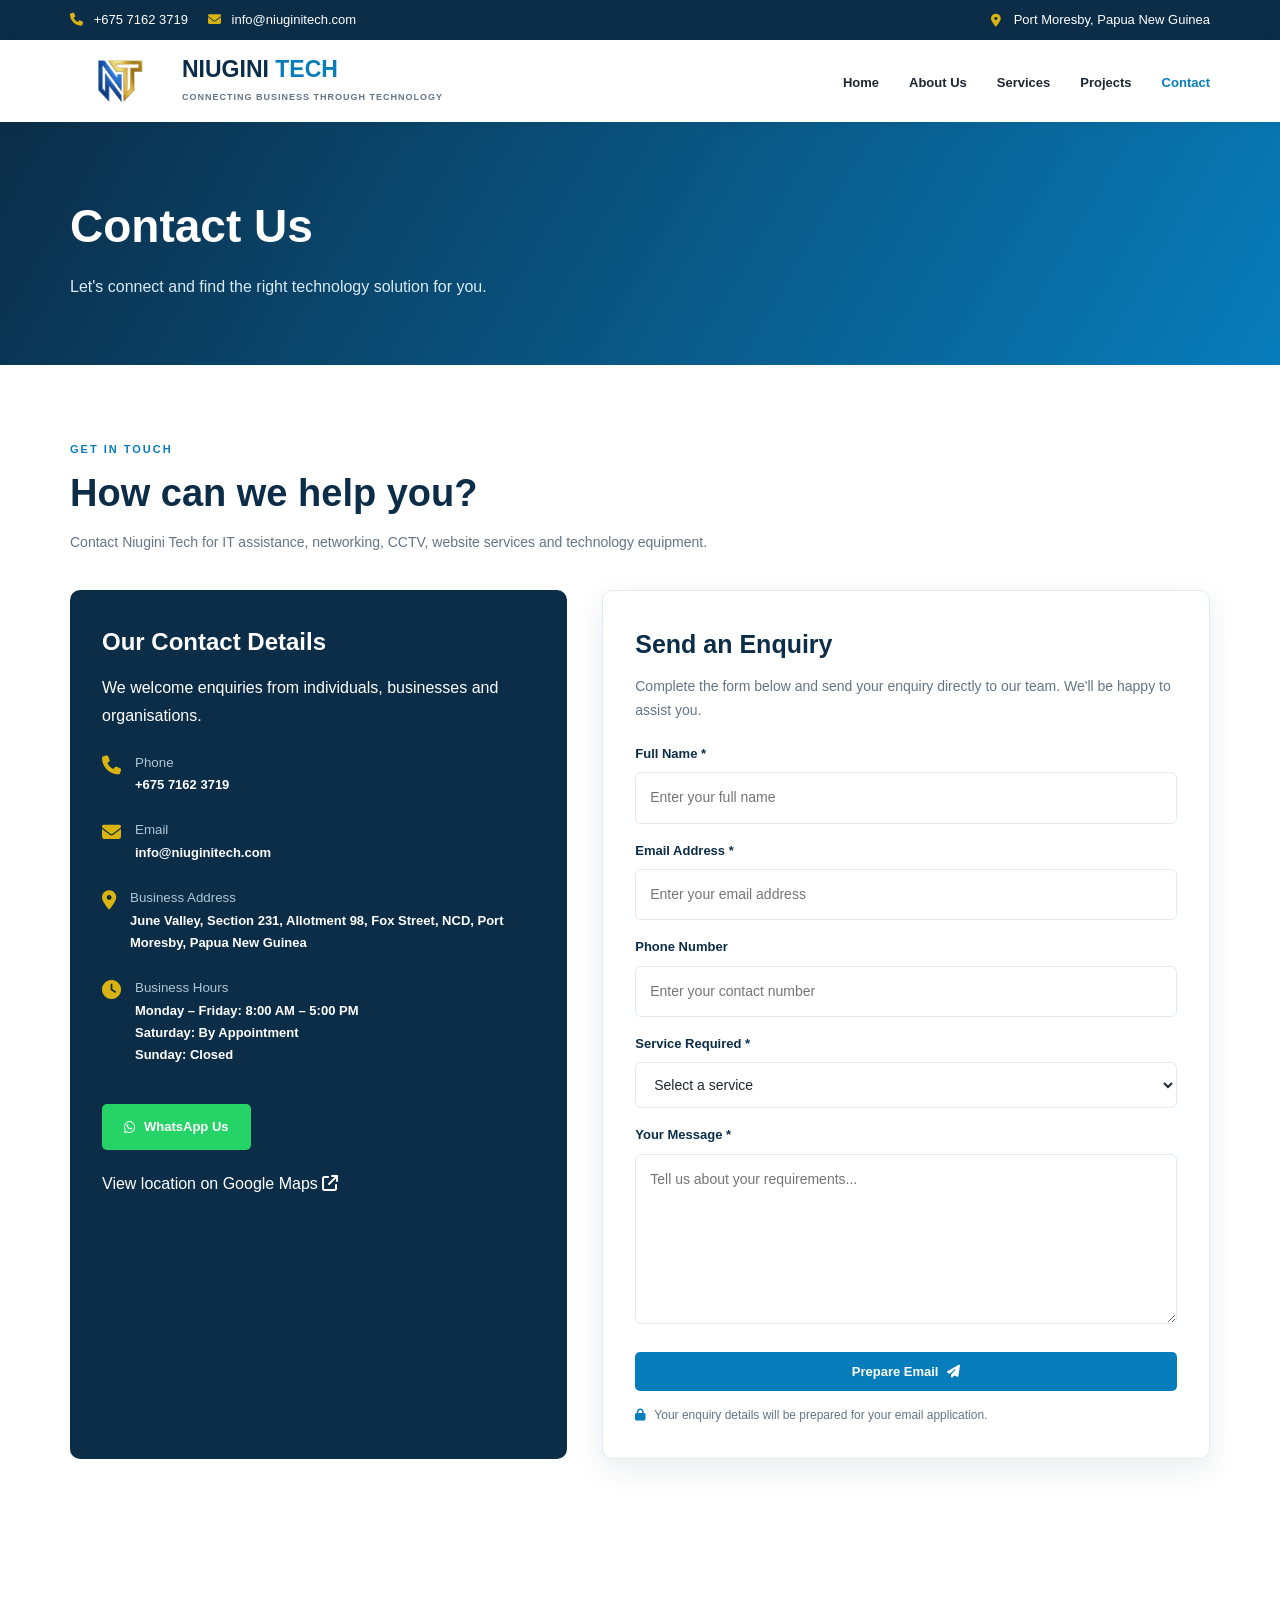
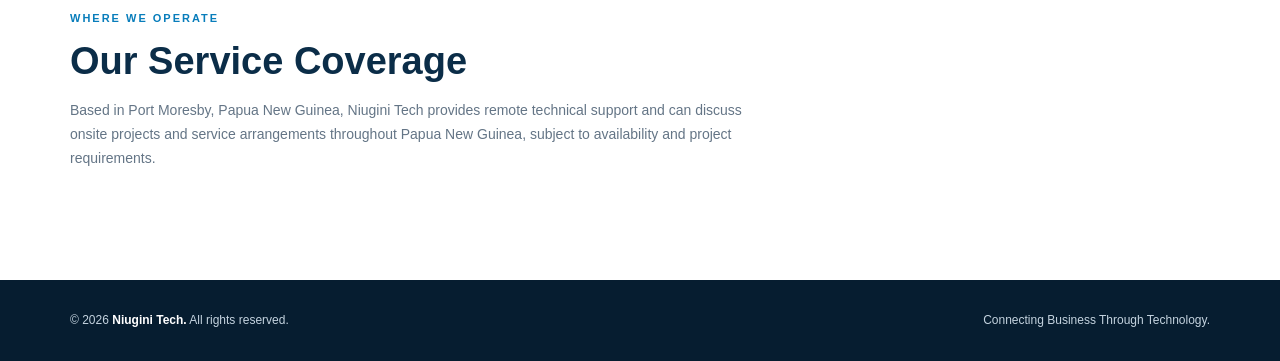
==== commit 78bbf3e8: "contact form script commit" ====
--- a/niuginitech/contact.html
+++ b/niuginitech/contact.html
@@ -330,38 +330,58 @@
   document.getElementById("year").textContent =
     new Date().getFullYear();
 
-  // Contact form email preparation
-  document.getElementById("contactForm").addEventListener("submit", function(event) {
-
-    event.preventDefault();
-
-    const name = document.getElementById("name").value.trim();
-    const email = document.getElementById("email").value.trim();
-    const service = document.getElementById("service").value;
-    const message = document.getElementById("message").value.trim();
-
-    if (!name || !email || !service || !message) {
-      alert("Please complete all required fields.");
-      return;
-    }
-
-    const subject = encodeURIComponent(
-      "Website Enquiry - " + service
-    );
-
-    const body = encodeURIComponent(
-      "New Enquiry - Niugini Tech\n\n" +
-      "Name: " + name + "\n" +
-      "Email: " + email + "\n" +
-      "Service Required: " + service + "\n\n" +
-      "Message:\n" + message
-    );
-
-    window.location.href =
-      "mailto:info@niuginitech.com?subject=" +
-      subject + "&body=" + body;
-
-  });
+  
+/* NIUGINI TECH - CONTACT FORM EMAIL PREPARATION */
+
+const contactForm = document.getElementById("contactForm");
+
+if (contactForm) {
+
+    contactForm.addEventListener("submit", function(event) {
+
+        event.preventDefault();
+
+        if (!contactForm.checkValidity()) {
+            contactForm.reportValidity();
+            return;
+        }
+
+        const name = document.getElementById("name").value.trim();
+        const email = document.getElementById("email").value.trim();
+        const phone = document.getElementById("phone").value.trim();
+        const service = document.getElementById("service").value;
+        const message = document.getElementById("message").value.trim();
+        const status = document.getElementById("formStatus");
+
+        const subject = "Website Enquiry - " + service;
+
+        const body =
+            "NEW WEBSITE ENQUIRY - NIUGINI TECH\n\n" +
+            "CUSTOMER DETAILS\n" +
+            "------------------------------\n" +
+            "Full Name: " + name + "\n" +
+            "Email Address: " + email + "\n" +
+            "Phone Number: " + (phone || "Not provided") + "\n" +
+            "Service Required: " + service + "\n\n" +
+            "MESSAGE\n" +
+            "------------------------------\n" +
+            message + "\n\n" +
+            "------------------------------\n" +
+            "Sent through the Niugini Tech website.";
+
+        const mailtoLink =
+            "mailto:jjmjeremy20@gmail.com" +
+            "?subject=" + encodeURIComponent(subject) +
+            "&body=" + encodeURIComponent(body);
+
+        status.textContent =
+            "Opening your email application. Please review your enquiry and press Send.";
+
+        window.location.href = mailtoLink;
+
+    });
+
+}
 
 </script>
 
--- a/niuginitech/css/style.css
+++ b/niuginitech/css/style.css
@@ -1045,3 +1045,85 @@
     object-fit: cover;
     display: block;
 }
+
+
+/* PROFESSIONAL CONTACT ENQUIRY FORM */
+
+.enquiry-wrapper {
+    padding: 32px;
+    background: #ffffff;
+    border: 1px solid var(--border);
+    border-radius: 10px;
+    box-shadow: var(--shadow);
+}
+
+.enquiry-wrapper h2 {
+    color: var(--navy);
+    font-size: 25px;
+    margin-bottom: 10px;
+}
+
+.enquiry-intro {
+    color: var(--muted);
+    font-size: 14px;
+    margin-bottom: 20px;
+    line-height: 1.7;
+}
+
+.contact-form label {
+    display: block;
+    color: var(--navy);
+    font-size: 13px;
+    font-weight: 700;
+    margin: 16px 0 7px;
+}
+
+.contact-form input,
+.contact-form select,
+.contact-form textarea {
+    width: 100%;
+    padding: 13px 14px;
+    border: 1px solid var(--border);
+    border-radius: 6px;
+    background: #ffffff;
+    color: var(--dark);
+    font-family: inherit;
+    font-size: 14px;
+    transition: border-color .2s, box-shadow .2s;
+}
+
+.contact-form input:focus,
+.contact-form select:focus,
+.contact-form textarea:focus {
+    outline: none;
+    border-color: var(--blue);
+    box-shadow: 0 0 0 3px rgba(8,125,187,.12);
+}
+
+.contact-form textarea {
+    min-height: 140px;
+    resize: vertical;
+}
+
+.contact-form button {
+    margin-top: 20px;
+    width: 100%;
+}
+
+.form-status {
+    color: var(--muted);
+    font-size: 12px;
+    margin-top: 15px;
+    line-height: 1.6;
+}
+
+.form-status i {
+    color: var(--blue);
+    margin-right: 5px;
+}
+
+@media(max-width: 600px) {
+    .enquiry-wrapper {
+        padding: 22px 18px;
+    }
+}
